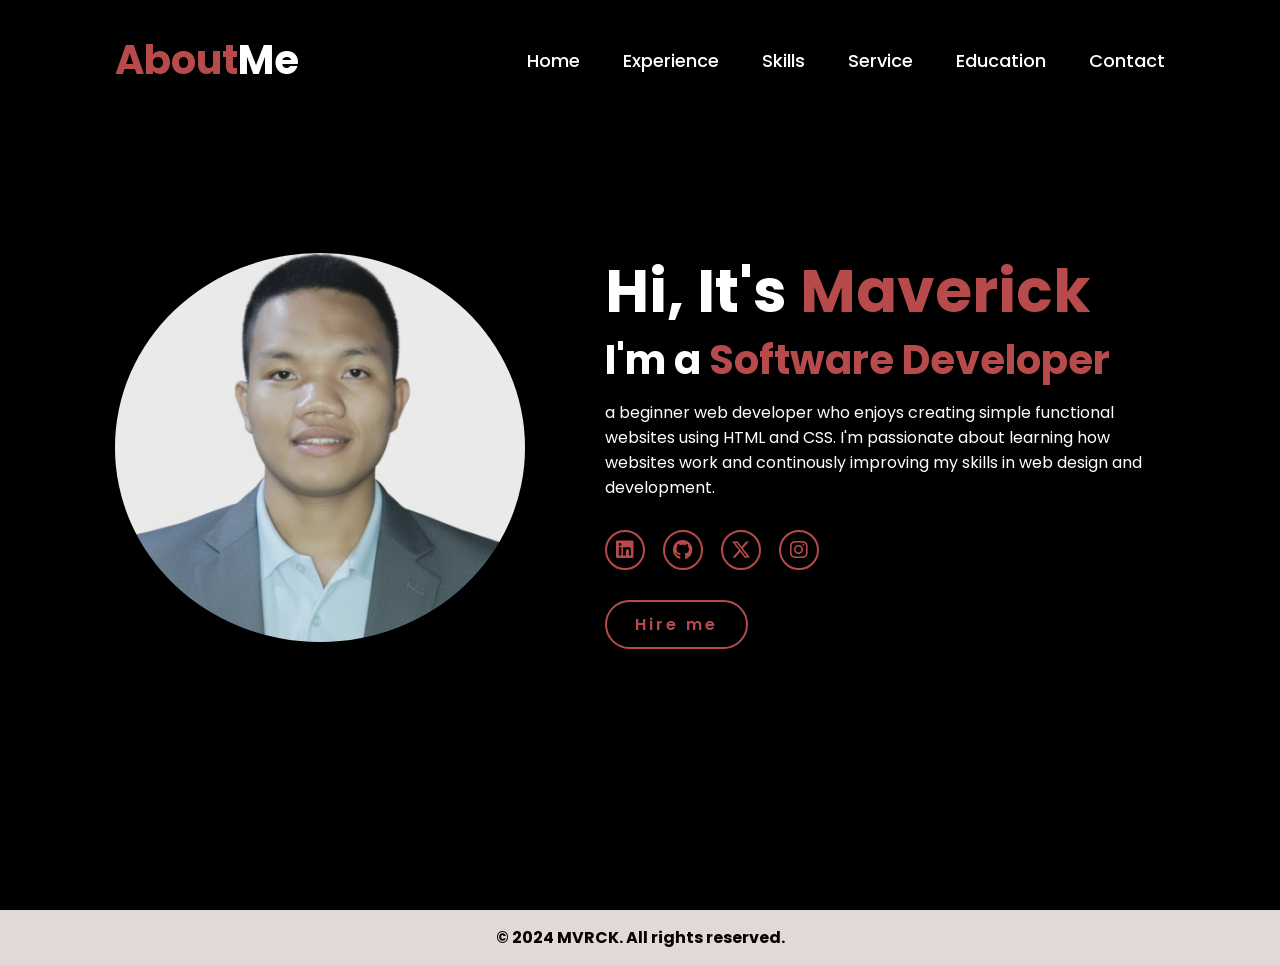
==== index.html/main.html @ f2031c28 "second commit" ====
<!DOCTYPE html>
<html lang="en">
    
<head>
    <meta charset="UTF-8">
    <meta name="viewport" content="width=device-width, initial-scale=1.0">
    <link rel="stylesheet" href="https://cdnjs.cloudflare.com/ajax/libs/font-awesome/6.5.2/css/all.min.css">
    <link rel="stylesheet" href="../css/main.css">
    <title>Portfolio Website</title>
</head>
<body>
    <header>
        <h1 class="about-title">
            <span class="red">About</span><span class="white">Me</span>
        </h1>

        <nav>
            <a>Home</a>
            <a href="../pages/experience.html">Experience</a>
            <a href="../pages/skills.html">Skills</a>
            <a href="../pages/service.html">Service</a>
            <a href="../pages/education.html">Education</a>
            <a href="../pages/contact.html">Contact</a>
        </nav>

    </header>
    <section class="home">
        <div class="home-img">
            <img src="../assets/images/profile.jpg" alt="">
        </div>
        <div class="home-content">
            <h1>Hi, It's <span>Maverick</span></h1>
            <h3 class="typing-text">I'm a <span></span></h3>
            <p>a beginner web developer who enjoys creating simple functional websites using HTML and CSS. I'm passionate about learning how websites work and continously improving my skills in web design and development.</p>
            <div class="social-icons">
                <a href="#"><i class="fa-brands fa-linkedin"></i></a>
                <a href="#"><i class="fa-brands fa-github"></i></a>
                <a href="#"><i class="fa-brands fa-x-twitter"></i></a>
                <a href="#"><i class="fa-brands fa-instagram"></i></a>
            </div>
            <a href="#" class="btn">Hire me</a>
        </div>
    </section>
    <footer>
        <div class="trademark">
        <p>&copy; 2024 MVRCK. All rights reserved.</p>
        </div>
    </footer>
    <script src="js/script.js"></script>


</body>

</html>
---- css/main.css ----
@import url('https://fonts.googleapis.com/css2?family=Poppins:wght@100;200;300;400;500;600&display=swap');

*{
    margin: 0;
    padding: 0;
    box-sizing: border-box;
    text-decoration: none;
    border: none;
    outline: none;
    font-family: 'Poppins', sans-serif;
}

html{
    font-size: 62.5%;
}

body{
    width: 100%;
    height: 100vh;
    overflow-x: hidden;
    background-color: black;
    color: white;
}

header{
    margin-top: 20px;
    position: fixed;
    top: 0;
    left: 0;
    width: 100%;
    padding: 1rem 9%;
    background-color: transparent;
    filter: drop-shadow(10px);
    display: flex;
    justify-content: space-between;
    align-items: center;
    z-index: 100;
}

.about-title {
    font-size: 40px;
    font-weight: bold;
}

.red {
    color: #b74b4b;
}

.white {
    color: white;
}

.logo{
    font-size: 3rem;
    color: #b74b4b;
    font-weight: 800;
    cursor: pointer;
    transition: 0.5s ease;
}

.logo:hover{
    transform: scale(1.1);
}

nav a{
    font-size: 1.8rem;
    color: white;
    margin-left: 4rem;
    font-weight: 500;
    transition: 0.3s ease;
    border-bottom: 3px solid transparent;
}

nav a:hover,
nav a.active{
    color: #b74b4b;
    border-bottom: 3px solid #b74b4b;
}

@media(max-width:995px){
    nav{
        position: absolute;
        display: none;
        top: 0;
        right: 0;
        width: 40%;
        border-left: 3px solid #b74b4b;
        border-bottom: 3px solid #b74b4b;
        border-bottom-left-radius: 2rem;
        padding: 1rem solid;
        background-color: #161616;
        border-top: 0.1rem solid rgba(0,0,0,0.1);
    }

    nav.active{
        display: block;
    }

    nav a{
        display: block;
        font-size: 2rem;
        margin: 3rem 0;
    }

    nav a:hover,
    nav a.active{
        padding: 1rem;
        border-radius: 0.5rem;
        border-bottom: 0.5rem solid #b74b4b;
    }
}

section{
    min-height: 100vh;
    padding: 5rem 9% 5rem;
}

.home{
    display: flex;
    justify-content: center;
    align-items: center;
    gap: 8rem;
    background-color: black;
}

.home .home-content h1{
    font-size: 6rem;
    font-weight: 700;
    line-height: 1.3;
}

span{
    color: #b74b4b;
}

.home-content h3{
    font-size: 4rem;
    margin-bottom: 1rem;
    font-weight: 700;
}

.home-content p{
    font-size: 1.6rem;
}

.home-img{
    border-radius: 50%;
}

.home-img img{
    position: relative;
    width: 32vw;
    border-radius: 50%;
    box-shadow: 0 0 25px solid #b74b4b;
    cursor: pointer;
    transition: 0.2s linear;
}

.home-img img:hover{
    font-size: 1.8rem;
    font-weight: 500;
}

.social-icons a{
    display: inline-flex;
    justify-content: center;
    align-items: center;
    width: 4rem;
    height: 4rem;
    background-color: transparent;
    border: 0.2rem solid #b74b4b;
    font-size: 2rem;
    border-radius: 50%;
    margin: 3rem 1.5rem 3rem 0;
    transition: 0.3s ease;
    color: #b74b4b;
}

.social-icons a:hover{
    color: black;
    transform: scale(1.3) translateY(-5px);
    background-color: #b74b4b;
    box-shadow: 0  0 25px #b74b4b;
}

.btn{
    display: inline-block;
    padding: 1rem 2.8rem;
    background-color: black;
    border-radius: 4rem;
    font-size: 1.6rem;
    color: #b74b4b;
    letter-spacing: 0.3rem;
    font-weight: 600;
    border: 2px solid #b74b4b;
    transition: 0.3s ease;
    cursor: pointer;
}

.btn:hover{
    transform: scale3d(1.03);
    background-color: #b74b4b;
    color: black;
    box-shadow: 0 0 25px #b74b4b;
}

.typing-text{
    font-size: 34px;
    font-weight: 600;
    min-width: 280px;
}

.typing-text span{
    position: relative;
}

.typing-text span::before{
    content: "Software Developer";
    color: #b74b4b;
    animation: words 20s infinite;
}

.typing-text span::after{
    content: "";
    background-color: black;
    position: absolute;
    width: calc(100% + 8px);
    height: 100%;
    border-left: 3px solid black;
    right: -8;
    animation: cursor 0.6s infinite;
}

@keyframes cursor{
    to{
        border-left: 3px solid #b74b4b;
    }
}

@keyframes words{
    0%, 20%{
        content: "Web Developer";
    }
    21%, 40%{
        content: "Developer";
    }
    41%, 60%{
        content: "Web Designer";
    }
    61%, 80%{
        content: "Youtuber";
    }
}

@media (max-width: 1000px){
    .home{
        gap: 4rem;
    }
}

@media(max-width:995px){
    .home{
        flex-direction: column;
        margin: 5rem 4rem;
    }

    .home .home-content h3{
        font-size: 2.5rem;
    }

    .home-content h1{
        font-size: 5rem;
    }

    .home-img img{
        width: 70vw;
        margin-top: 4rem;
    }
}


.trademark{
    background-color: rgb(226, 216, 216);
    padding: 15px;
    font-family: 'Franklin Gothic Medium', 'Arial Narrow', Arial, sans-serif;
    font-size: larger;
    font-weight: bold;
    text-align: center;
    font-size: 1.6rem;
    color: rgb(11, 0, 0);
    margin-top: 1rem;
}
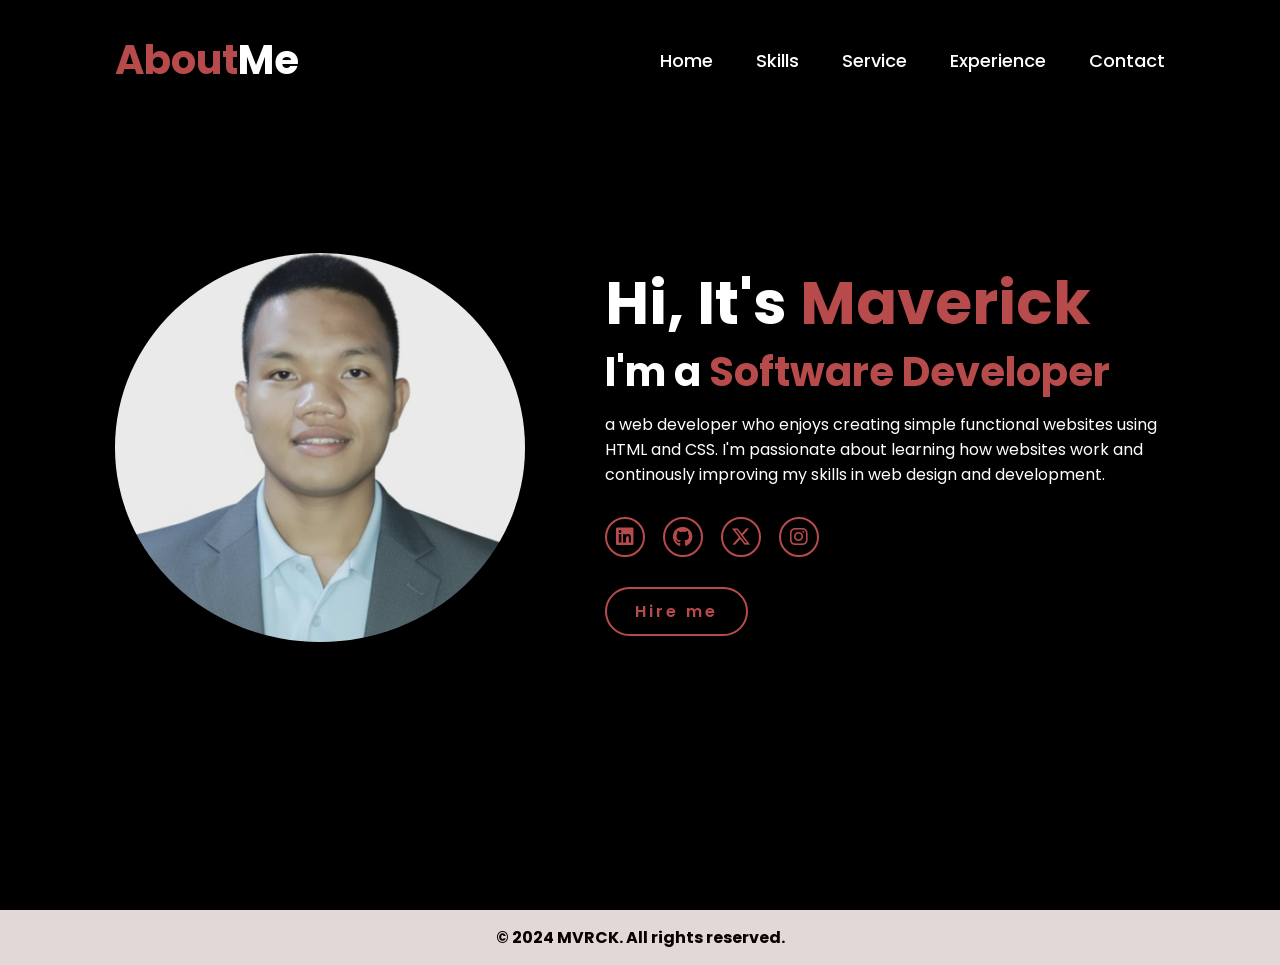
==== commit 7d721241: "update portfolio" ====
--- a/index.html/main.html
+++ b/index.html/main.html
@@ -16,22 +16,21 @@
 
         <nav>
             <a>Home</a>
-            <a href="../pages/experience.html">Experience</a>
             <a href="../pages/skills.html">Skills</a>
             <a href="../pages/service.html">Service</a>
-            <a href="../pages/education.html">Education</a>
+            <a href="../pages/experience.html">Experience</a>
             <a href="../pages/contact.html">Contact</a>
         </nav>
 
     </header>
     <section class="home">
         <div class="home-img">
-            <img src="../assets/images/profile.jpg" alt="">
+            <img src="../assets/images/profile.jpg" alt="bonggis">
         </div>
         <div class="home-content">
             <h1>Hi, It's <span>Maverick</span></h1>
             <h3 class="typing-text">I'm a <span></span></h3>
-            <p>a beginner web developer who enjoys creating simple functional websites using HTML and CSS. I'm passionate about learning how websites work and continously improving my skills in web design and development.</p>
+            <p>a web developer who enjoys creating simple functional websites using HTML and CSS. I'm passionate about learning how websites work and continously improving my skills in web design and development.</p>
             <div class="social-icons">
                 <a href="#"><i class="fa-brands fa-linkedin"></i></a>
                 <a href="#"><i class="fa-brands fa-github"></i></a>
